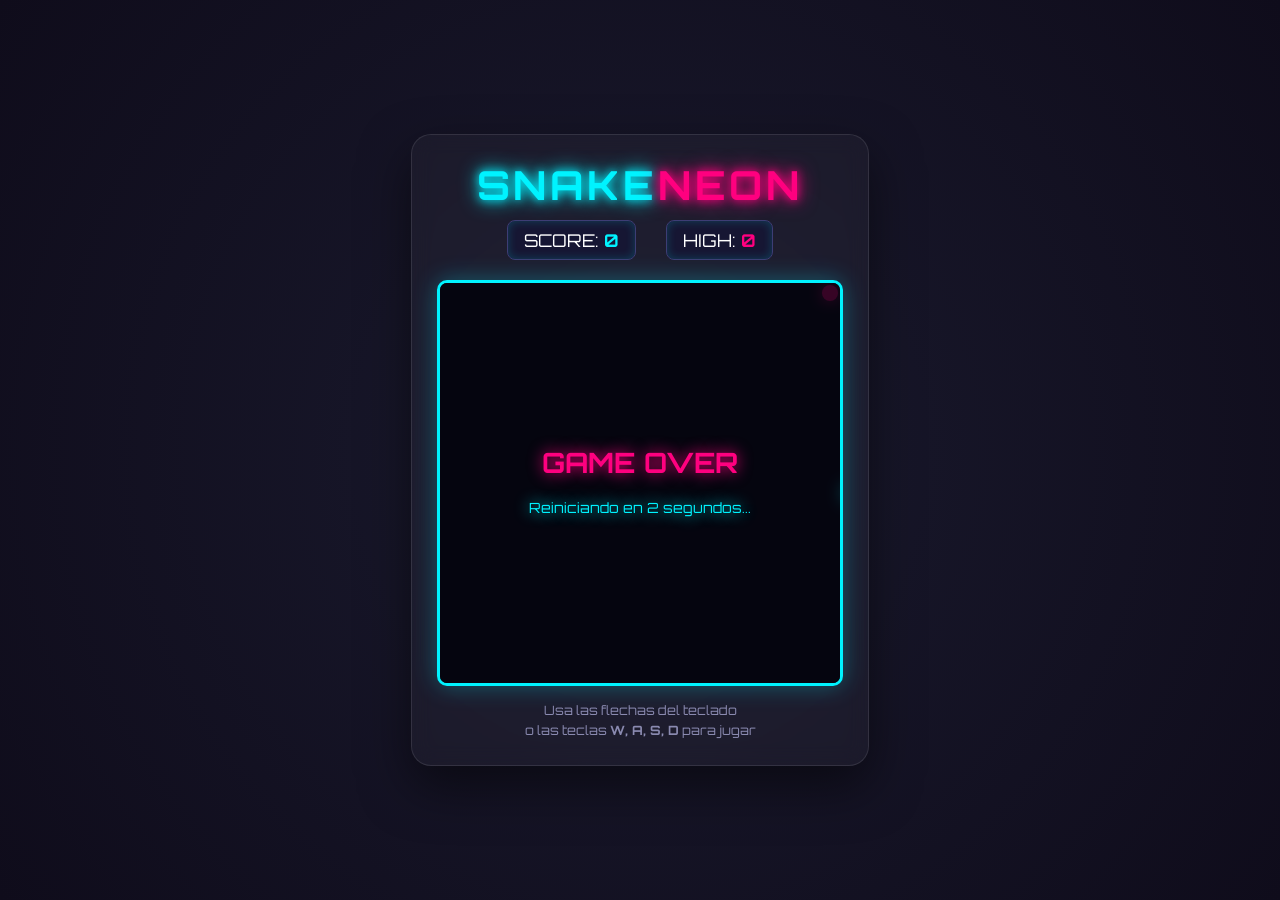
==== python_projects/index.html @ 88cb0c86 "Add files via upload" ====
<!DOCTYPE html>
<html lang="es">
<head>
    <meta charset="UTF-8">
    <meta name="viewport" content="width=device-width, initial-scale=1.0">
    <title>Retro Snake Game Neon</title>
    <link rel="stylesheet" href="style.css">
</head>
<body>
    <div class="game-container">
        <header>
            <h1>SNAKE<span>NEON</span></h1>
            <div class="scoreboard">
                <div class="score-box">SCORE: <span id="score">0</span></div>
                <div class="score-box">HIGH: <span id="highScore">0</span></div>
            </div>
        </header>

        <canvas id="gameCanvas" width="400" height="400"></canvas>

        <div class="controls-info">
            <p>Usa las flechas del teclado <br> o las teclas <b>W, A, S, D</b> para jugar</p>
        </div>
    </div>
    <script src="script.js"></script>
</body>
</html>
---- python_projects/style.css ----
@import url('https://fonts.googleapis.com/css2?family=Orbitron:wght@400;700&display=swap');

* {
    margin: 0;
    padding: 0;
    box-sizing: border-box;
}

body {
    background: radial-gradient(circle, #1a1a2e 0%, #0f0c1b 100%);
    font-family: 'Orbitron', sans-serif;
    display: flex;
    justify-content: center;
    align-items: center;
    min-height: 100vh;
    overflow: hidden;
    color: #fff;
}

.game-container {
    display: flex;
    flex-direction: column;
    align-items: center;
    background: rgba(255, 255, 255, 0.03);
    padding: 25px;
    border-radius: 20px;
    box-shadow: 0 20px 50px rgba(0, 0, 0, 0.5);
    border: 1px solid rgba(255, 255, 255, 0.1);
    backdrop-filter: blur(10px);
}

header {
    width: 100%;
    display: flex;
    flex-direction: column;
    align-items: center;
    margin-bottom: 20px;
}

h1 {
    font-size: 2.5rem;
    letter-spacing: 4px;
    color: #00f3ff;
    text-shadow: 0 0 10px #00f3ff, 0 0 20px #00f3ff;
    margin-bottom: 10px;
}

h1 span {
    color: #ff007f;
    text-shadow: 0 0 10px #ff007f, 0 0 20px #ff007f;
}

.scoreboard {
    display: flex;
    gap: 30px;
}

.score-box {
    background: #161633;
    padding: 8px 16px;
    border-radius: 8px;
    font-size: 1.1rem;
    border: 1px solid #3d3d75;
    box-shadow: inset 0 0 10px rgba(0, 243, 255, 0.2);
}

#score { color: #00f3ff; font-weight: bold; }
#highScore { color: #ff007f; font-weight: bold; }

canvas {
    background: #050510;
    border-radius: 10px;
    box-shadow: 0 0 25px rgba(0, 243, 255, 0.3);
    border: 3px solid #00f3ff;
}

.controls-info {
    margin-top: 15px;
    text-align: center;
    font-size: 0.8rem;
    color: #8a8ab0;
    line-height: 1.5;
}
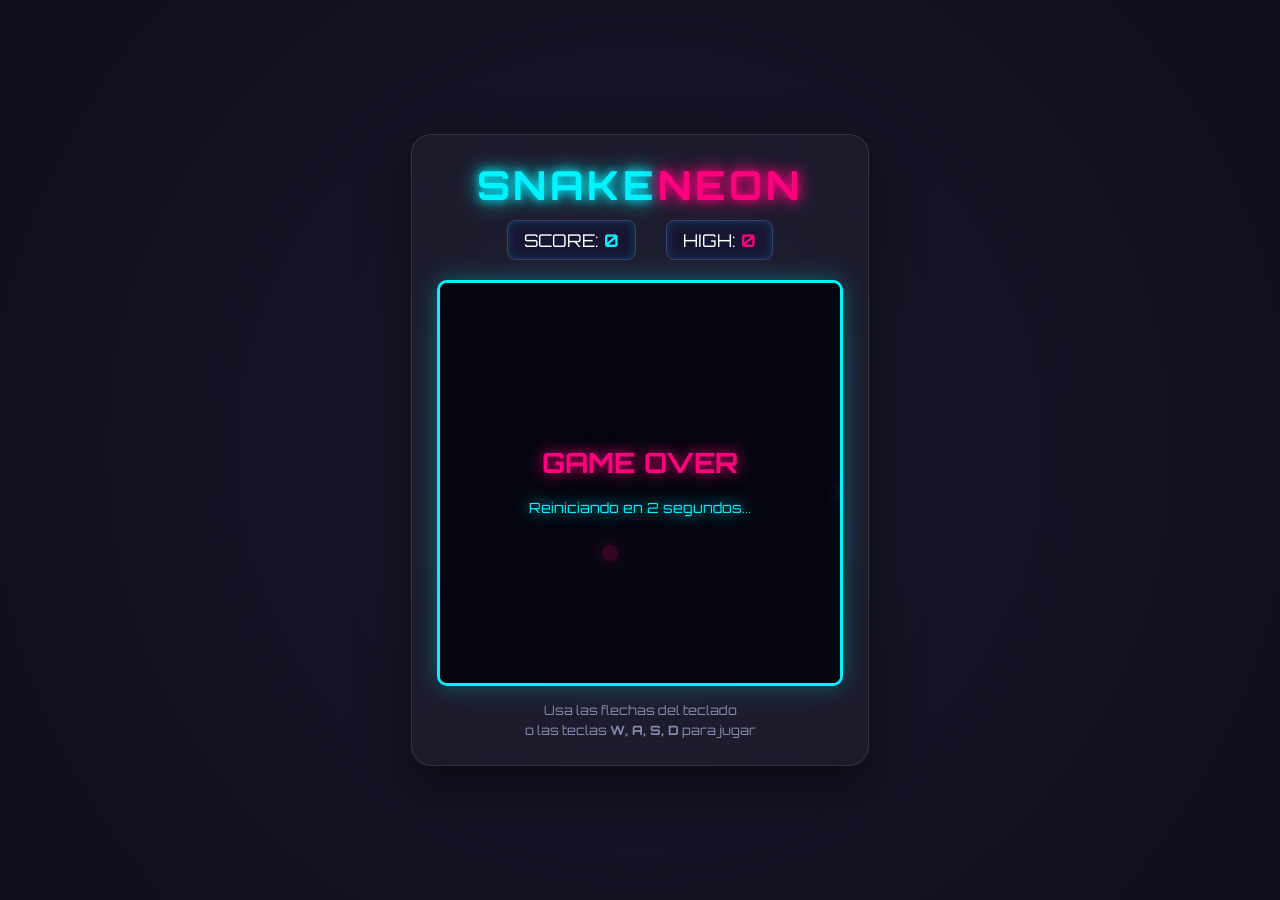
==== commit d6e0c8c0: "Update HTML structure for Retro Snake Game Change in the file" ====
--- a/python_projects/index.html
+++ b/python_projects/index.html
@@ -3,7 +3,7 @@
 <head>
     <meta charset="UTF-8">
     <meta name="viewport" content="width=device-width, initial-scale=1.0">
-    <title>Retro Snake Game Neon</title>
+    <title>Retro Snake Game Neon...</title>
     <link rel="stylesheet" href="style.css">
 </head>
 <body>
@@ -24,4 +24,4 @@
     </div>
     <script src="script.js"></script>
 </body>
-</html>+</html>
